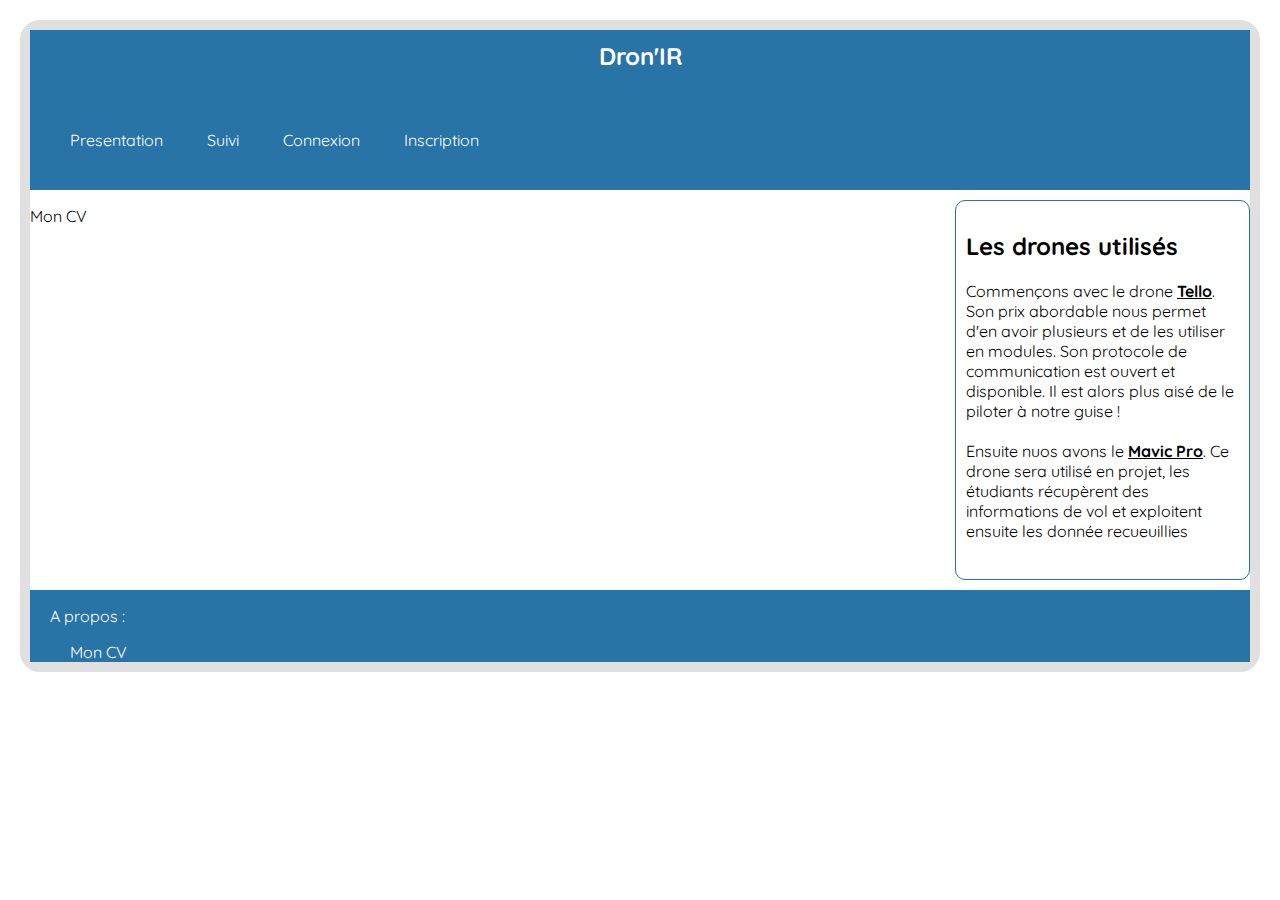
==== index.html @ 2466797d "Add files via upload" ====
<!DOCTYPE HTML>
<html>
  <head>
    <meta charset="utf-8">
    <title>Mon CV de geek</title>
    <link rel="preconnect" href="https://fonts.googleapis.com">
    <link rel="preconnect" href="https://fonts.gstatic.com" crossorigin>
    <link href="https://fonts.googleapis.com/css2?family=Quicksand:wght@300&display=swap" rel="stylesheet">
    <link rel="stylesheet" type="text/css" href="ossature_grille.css">
    <link rel="stylesheet" type="text/css" href="design.css">
  </head>
  <body>
    <header>
      <h1>Dron'IR</h1>
    </header>
    <nav>
      <a href="#">Presentation</a>
      <a href="#">Suivi</a>
      <a href="#">Connexion</a>
      <a href="#">Inscription</a>
    </nav>
    <aside>
      <h2>Les drones utilisés</h2>
      <p>Commençons avec le drone <a href="#">Tello</a>. Son prix
        abordable nous permet d'en avoir plusieurs
        et de les utiliser en modules. Son protocole
        de communication est ouvert et disponible.
        Il est alors plus aisé de le piloter à notre
        guise !<br>
        <br>
        Ensuite nuos avons le <a href="#">Mavic Pro</a>. Ce drone
        sera utilisé en projet, les étudiants
        récupèrent des informations de vol et
        exploitent ensuite les donnée recueuillies
      </p>
    </aside>
    <section>
      <p>Mon CV</p>
    </section>
    <footer>
      <p>A propos :</p>
      <a href="CV.html">Mon CV</a>
    </footer>
  </body>
</html>
---- ossature_grille.css ----
body {
  width: auto;
  height: auto;
  border: 10px solid #E0E0E0;
  border-radius: 20px;
  margin: 20px;
  display: grid;
  grid-template-areas : "head head"
  						          "nav nav"
                        "section aside"
                        "foot foot";
  grid-template-rows: 80px 80px 400px auto;
  grid-template-columns: auto 25%;
}

header {
	grid-area: head;
}

nav {
	grid-area: nav;
}

section {
  grid-area: section;
}

aside {
	grid-area: aside;
}

footer {
	grid-area: foot;
}

@media (max-width: 800px) {   /*Zone réservée pour les écrans inférieurs à 800px de large*/
  body {
    display: grid;
    grid-template-columns: 100%;
    grid-template-rows: 80px 1fr 400px 1fr;
    grid-template-areas: "head"
                         "nav"
                         "section"
                         "foot";
  }
  body aside {
    display: none;
  }
}
---- design.css ----
body {
  font-family: 'Quicksand', sans-serif;
}

header, nav, footer {
  background-color: #2874a6;
  color: white;
}

header h1 {
  margin-top: 0.7rem;
  margin-bottom: 0.7rem;
  padding-top: 0px;
  font-size: 1.5rem;
  text-transform: capitalize;
  text-align: center;
}

nav {
  padding: 20px 20px 0px 20px;
}

nav a {
  font-size: 1rem;
  color: white;
  margin: 0px;
  padding: 0px 20px 0px 20px;
  text-align: center;
  text-transform: capitalize;
  text-decoration: none;
}

nav a:hover {
  border-bottom: 2px solid white;
  transition-delay: 0.3s;
}

aside {
  margin: 10px 0px 10px 10px;
  padding: 10px;
  border: 1px solid #2874a6;
  border-radius: 10px;
}

aside a {
  font-size: 1rem;
  color: black;
  font-weight: bold;
  text-decoration: underline;
}

footer {
  padding: 0px 20px 0px 20px;
}

footer a {
  font-size: 1rem;
  color: white;
  margin: 0px;
  padding: 0px 20px 0px 20px;
  text-align: center;
  text-transform: capitalize;
  text-decoration: none;
}
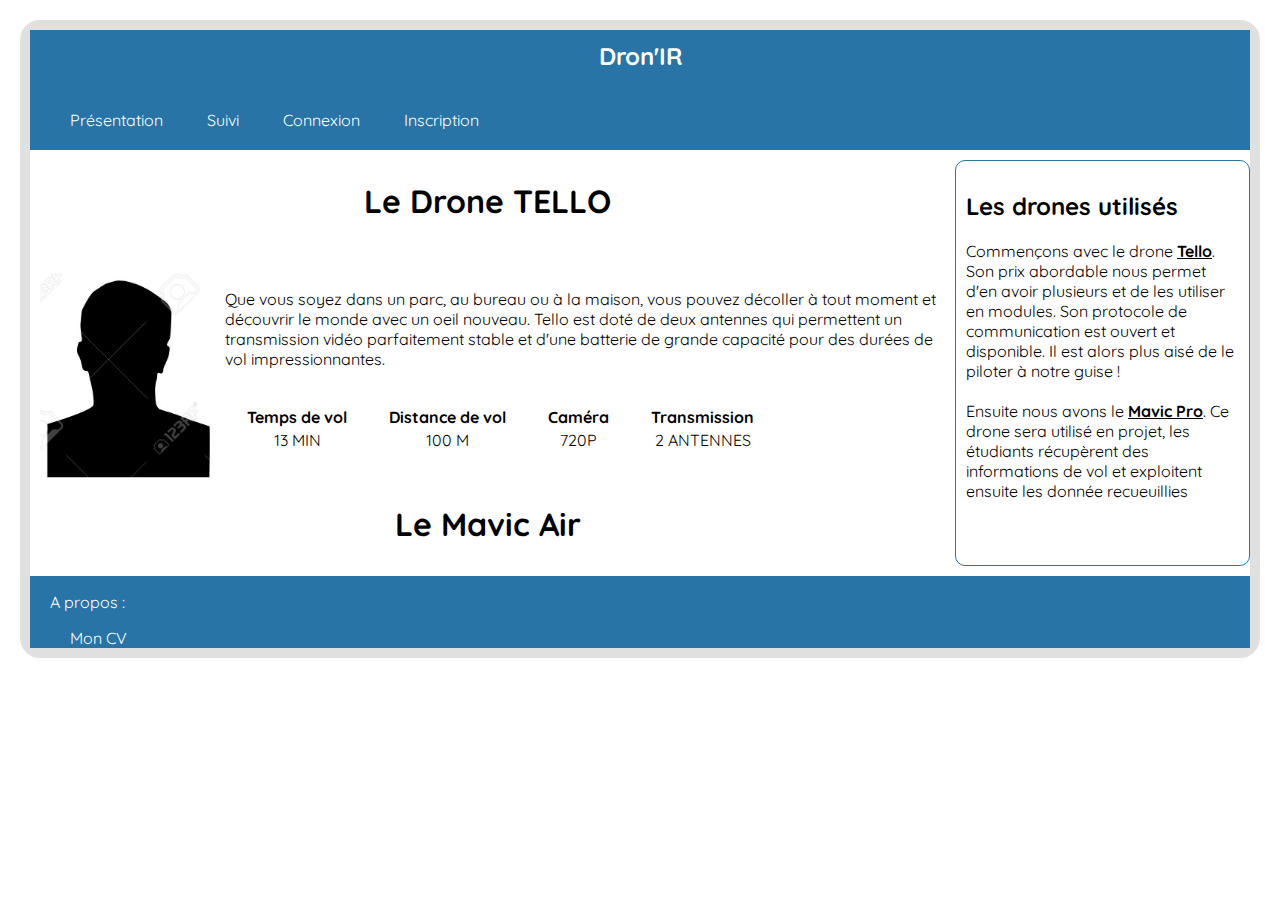
==== commit 59a042e5: "Add files via upload" ====
--- a/index.html
+++ b/index.html
@@ -9,14 +9,15 @@
     <link rel="stylesheet" type="text/css" href="ossature_grille.css">
     <link rel="stylesheet" type="text/css" href="design.css">
   </head>
+
   <body>
     <header>
       <h1>Dron'IR</h1>
     </header>
     <nav>
-      <a href="#">Presentation</a>
+      <a href="#">Présentation</a>
       <a href="#">Suivi</a>
-      <a href="#">Connexion</a>
+      <a href="formulaire_connexion.html">Connexion</a>
       <a href="#">Inscription</a>
     </nav>
     <aside>
@@ -28,14 +29,38 @@
         Il est alors plus aisé de le piloter à notre
         guise !<br>
         <br>
-        Ensuite nuos avons le <a href="#">Mavic Pro</a>. Ce drone
+        Ensuite nous avons le <a href="#">Mavic Pro</a>. Ce drone
         sera utilisé en projet, les étudiants
         récupèrent des informations de vol et
         exploitent ensuite les donnée recueuillies
       </p>
     </aside>
     <section>
-      <p>Mon CV</p>
+      <h1>Le drone TELLO</h1>
+      <br>
+      <img src="silhouette.jpg" alt="droneTello">
+      <p>Que vous soyez dans un parc, au bureau ou à la maison, vous pouvez décoller à tout
+        moment et découvrir le monde avec un oeil nouveau. Tello est doté de deux antennes
+        qui permettent un transmission vidéo parfaitement stable et d'une batterie de
+        grande capacité pour des durées de vol impressionnantes.
+      </p>
+      <br>
+      <table>
+        <tr>
+          <th>Temps de vol</th>
+          <th>Distance de vol</th>
+          <th>Caméra</th>
+          <th>Transmission</th>
+        </tr>
+        <tr>
+          <td>13 MIN</td>
+          <td>100 M</td>
+          <td>720P</td>
+          <td>2 ANTENNES</td>
+        </tr>
+      </table>
+      <br>
+      <h1>Le Mavic Air</h1>
     </section>
     <footer>
       <p>A propos :</p>
--- a/ossature_grille.css
+++ b/ossature_grille.css
@@ -1,16 +1,15 @@
 body {
-  width: auto;
-  height: auto;
   border: 10px solid #E0E0E0;
   border-radius: 20px;
   margin: 20px;
+  height: auto;
   display: grid;
   grid-template-areas : "head head"
   						          "nav nav"
                         "section aside"
                         "foot foot";
-  grid-template-rows: 80px 80px 400px auto;
-  grid-template-columns: auto 25%;
+  grid-template-rows: 80px 40px minmax(400px, auto) auto;
+  grid-template-columns: 1fr 25%;
 }
 
 header {
@@ -37,7 +36,7 @@
   body {
     display: grid;
     grid-template-columns: 100%;
-    grid-template-rows: 80px 1fr 400px 1fr;
+    grid-template-rows: 80px auto minmax(400px auto) auto;
     grid-template-areas: "head"
                          "nav"
                          "section"
--- a/design.css
+++ b/design.css
@@ -1,5 +1,6 @@
 body {
   font-family: 'Quicksand', sans-serif;
+  height: auto;
 }
 
 header, nav, footer {
@@ -17,14 +18,14 @@
 }
 
 nav {
-  padding: 20px 20px 0px 20px;
+  padding: 0 20px 0 20px;
 }
 
 nav a {
   font-size: 1rem;
   color: white;
   margin: 0px;
-  padding: 0px 20px 0px 20px;
+  padding: 0 20px 0 20px;
   text-align: center;
   text-transform: capitalize;
   text-decoration: none;
@@ -35,8 +36,28 @@
   transition-delay: 0.3s;
 }
 
+section h1 {
+  text-align: center;
+  padding: 10px;
+  text-transform: capitalize;
+}
+
+section table {
+  text-align: center;
+}
+
+section th {
+  padding: 0 20px 0 20px;
+}
+
+section img {
+  float: left;
+  padding: 0 10px 0 10px;
+  width: 175px;
+}
+
 aside {
-  margin: 10px 0px 10px 10px;
+  margin: 10px 0 10px 10px;
   padding: 10px;
   border: 1px solid #2874a6;
   border-radius: 10px;
@@ -50,14 +71,14 @@
 }
 
 footer {
-  padding: 0px 20px 0px 20px;
+  padding: 0 20px 0 20px;
 }
 
 footer a {
   font-size: 1rem;
   color: white;
   margin: 0px;
-  padding: 0px 20px 0px 20px;
+  padding: 0 20px 0 20px;
   text-align: center;
   text-transform: capitalize;
   text-decoration: none;
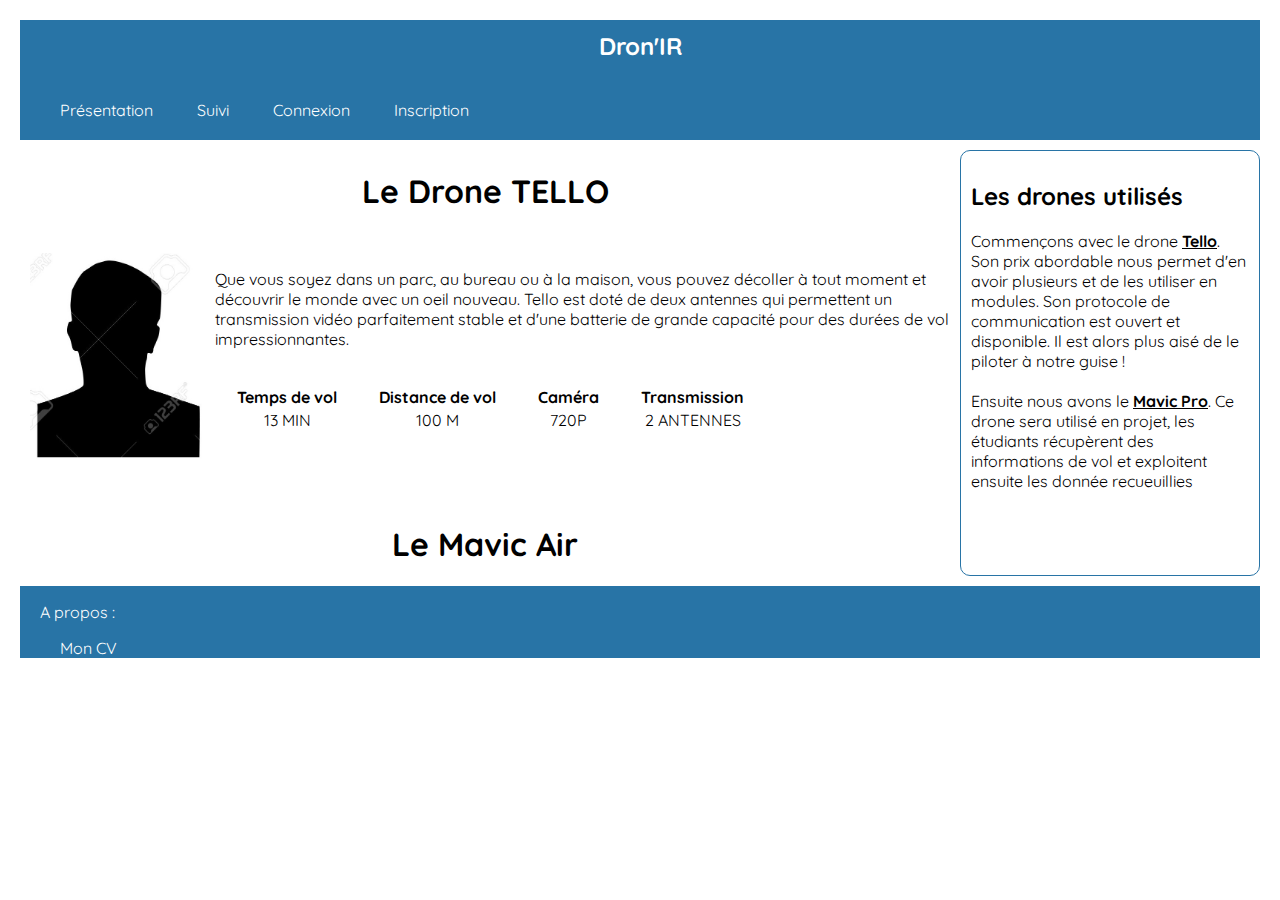
==== commit 624b7ed9: "Defi 8 - ajout du formulaire d'inscription" ====
--- a/index.html
+++ b/index.html
@@ -1,70 +1,70 @@
-<!DOCTYPE HTML>
-<html>
-  <head>
-    <meta charset="utf-8">
-    <title>Mon CV de geek</title>
-    <link rel="preconnect" href="https://fonts.googleapis.com">
-    <link rel="preconnect" href="https://fonts.gstatic.com" crossorigin>
-    <link href="https://fonts.googleapis.com/css2?family=Quicksand:wght@300&display=swap" rel="stylesheet">
-    <link rel="stylesheet" type="text/css" href="ossature_grille.css">
-    <link rel="stylesheet" type="text/css" href="design.css">
-  </head>
-
-  <body>
-    <header>
-      <h1>Dron'IR</h1>
-    </header>
-    <nav>
-      <a href="#">Présentation</a>
-      <a href="#">Suivi</a>
-      <a href="formulaire_connexion.html">Connexion</a>
-      <a href="#">Inscription</a>
-    </nav>
-    <aside>
-      <h2>Les drones utilisés</h2>
-      <p>Commençons avec le drone <a href="#">Tello</a>. Son prix
-        abordable nous permet d'en avoir plusieurs
-        et de les utiliser en modules. Son protocole
-        de communication est ouvert et disponible.
-        Il est alors plus aisé de le piloter à notre
-        guise !<br>
-        <br>
-        Ensuite nous avons le <a href="#">Mavic Pro</a>. Ce drone
-        sera utilisé en projet, les étudiants
-        récupèrent des informations de vol et
-        exploitent ensuite les donnée recueuillies
-      </p>
-    </aside>
-    <section>
-      <h1>Le drone TELLO</h1>
-      <br>
-      <img src="silhouette.jpg" alt="droneTello">
-      <p>Que vous soyez dans un parc, au bureau ou à la maison, vous pouvez décoller à tout
-        moment et découvrir le monde avec un oeil nouveau. Tello est doté de deux antennes
-        qui permettent un transmission vidéo parfaitement stable et d'une batterie de
-        grande capacité pour des durées de vol impressionnantes.
-      </p>
-      <br>
-      <table>
-        <tr>
-          <th>Temps de vol</th>
-          <th>Distance de vol</th>
-          <th>Caméra</th>
-          <th>Transmission</th>
-        </tr>
-        <tr>
-          <td>13 MIN</td>
-          <td>100 M</td>
-          <td>720P</td>
-          <td>2 ANTENNES</td>
-        </tr>
-      </table>
-      <br>
-      <h1>Le Mavic Air</h1>
-    </section>
-    <footer>
-      <p>A propos :</p>
-      <a href="CV.html">Mon CV</a>
-    </footer>
-  </body>
-</html>
+<!DOCTYPE HTML>
+<html>
+  <head>
+    <meta charset="utf-8">
+    <title>Mon CV de geek</title>
+    <link rel="preconnect" href="https://fonts.googleapis.com">
+    <link rel="preconnect" href="https://fonts.gstatic.com" crossorigin>
+    <link href="https://fonts.googleapis.com/css2?family=Quicksand:wght@300&display=swap" rel="stylesheet">
+    <link rel="stylesheet" type="text/css" href="ossature_grille.css">
+    <link rel="stylesheet" type="text/css" href="design.css">
+  </head>
+
+  <body>
+    <header>
+      <h1>Dron'IR</h1>
+    </header>
+    <nav>
+      <a href="#">Présentation</a>
+      <a href="#">Suivi</a>
+      <a href="formulaire_connexion.html">Connexion</a>
+      <a href="formulaire_inscription.html">Inscription</a>
+    </nav>
+    <aside>
+      <h2>Les drones utilisés</h2>
+      <p>Commençons avec le drone <a href="#">Tello</a>. Son prix
+        abordable nous permet d'en avoir plusieurs
+        et de les utiliser en modules. Son protocole
+        de communication est ouvert et disponible.
+        Il est alors plus aisé de le piloter à notre
+        guise !<br>
+        <br>
+        Ensuite nous avons le <a href="#">Mavic Pro</a>. Ce drone
+        sera utilisé en projet, les étudiants
+        récupèrent des informations de vol et
+        exploitent ensuite les donnée recueuillies
+      </p>
+    </aside>
+    <section>
+      <h1>Le drone TELLO</h1>
+      <br>
+      <img src="silhouette.jpg" alt="droneTello">
+      <p>Que vous soyez dans un parc, au bureau ou à la maison, vous pouvez décoller à tout
+        moment et découvrir le monde avec un oeil nouveau. Tello est doté de deux antennes
+        qui permettent un transmission vidéo parfaitement stable et d'une batterie de
+        grande capacité pour des durées de vol impressionnantes.
+      </p>
+      <br>
+      <table>
+        <tr>
+          <th>Temps de vol</th>
+          <th>Distance de vol</th>
+          <th>Caméra</th>
+          <th>Transmission</th>
+        </tr>
+        <tr>
+          <td>13 MIN</td>
+          <td>100 M</td>
+          <td>720P</td>
+          <td>2 ANTENNES</td>
+        </tr>
+      </table>
+      <br><br><br>
+      <h1>Le Mavic Air</h1>
+    </section>
+    <footer>
+      <p>A propos :</p>
+      <a href="CV.html">Mon CV</a>
+    </footer>
+  </body>
+</html>
--- a/ossature_grille.css
+++ b/ossature_grille.css
@@ -1,48 +1,48 @@
-body {
-  border: 10px solid #E0E0E0;
-  border-radius: 20px;
-  margin: 20px;
-  height: auto;
-  display: grid;
-  grid-template-areas : "head head"
-  						          "nav nav"
-                        "section aside"
-                        "foot foot";
-  grid-template-rows: 80px 40px minmax(400px, auto) auto;
-  grid-template-columns: 1fr 25%;
-}
-
-header {
-	grid-area: head;
-}
-
-nav {
-	grid-area: nav;
-}
-
-section {
-  grid-area: section;
-}
-
-aside {
-	grid-area: aside;
-}
-
-footer {
-	grid-area: foot;
-}
-
-@media (max-width: 800px) {   /*Zone réservée pour les écrans inférieurs à 800px de large*/
-  body {
-    display: grid;
-    grid-template-columns: 100%;
-    grid-template-rows: 80px auto minmax(400px auto) auto;
-    grid-template-areas: "head"
-                         "nav"
-                         "section"
-                         "foot";
-  }
-  body aside {
-    display: none;
-  }
-}
+body {
+  /*border: 10px solid #E0E0E0;
+  border-radius: 20px;*/
+  margin: 20px;
+  height: auto;
+  display: grid;
+  grid-template-areas : "head head"
+  						          "nav nav"
+                        "section aside"
+                        "foot foot";
+  grid-template-rows: 80px 40px minmax(400px, auto) auto;
+  grid-template-columns: 1fr 25%;
+}
+
+header {
+	grid-area: head;
+}
+
+nav {
+	grid-area: nav;
+}
+
+section {
+  grid-area: section;
+}
+
+aside {
+	grid-area: aside;
+}
+
+footer {
+	grid-area: foot;
+}
+
+@media (max-width: 800px) {   /*Zone réservée pour les écrans inférieurs à 800px de large*/
+  body {
+    display: grid;
+    grid-template-columns: 100%;
+    grid-template-rows: 80px auto minmax(400px auto) auto;
+    grid-template-areas: "head"
+                         "nav"
+                         "section"
+                         "foot";
+  }
+  body aside {
+    display: none;
+  }
+}
--- a/design.css
+++ b/design.css
@@ -1,85 +1,84 @@
-body {
-  font-family: 'Quicksand', sans-serif;
-  height: auto;
-}
-
-header, nav, footer {
-  background-color: #2874a6;
-  color: white;
-}
-
-header h1 {
-  margin-top: 0.7rem;
-  margin-bottom: 0.7rem;
-  padding-top: 0px;
-  font-size: 1.5rem;
-  text-transform: capitalize;
-  text-align: center;
-}
-
-nav {
-  padding: 0 20px 0 20px;
-}
-
-nav a {
-  font-size: 1rem;
-  color: white;
-  margin: 0px;
-  padding: 0 20px 0 20px;
-  text-align: center;
-  text-transform: capitalize;
-  text-decoration: none;
-}
-
-nav a:hover {
-  border-bottom: 2px solid white;
-  transition-delay: 0.3s;
-}
-
-section h1 {
-  text-align: center;
-  padding: 10px;
-  text-transform: capitalize;
-}
-
-section table {
-  text-align: center;
-}
-
-section th {
-  padding: 0 20px 0 20px;
-}
-
-section img {
-  float: left;
-  padding: 0 10px 0 10px;
-  width: 175px;
-}
-
-aside {
-  margin: 10px 0 10px 10px;
-  padding: 10px;
-  border: 1px solid #2874a6;
-  border-radius: 10px;
-}
-
-aside a {
-  font-size: 1rem;
-  color: black;
-  font-weight: bold;
-  text-decoration: underline;
-}
-
-footer {
-  padding: 0 20px 0 20px;
-}
-
-footer a {
-  font-size: 1rem;
-  color: white;
-  margin: 0px;
-  padding: 0 20px 0 20px;
-  text-align: center;
-  text-transform: capitalize;
-  text-decoration: none;
-}
+body {
+  font-family: 'Quicksand', sans-serif;
+  height: auto;
+}
+
+header, nav, footer {
+  background-color: #2874a6;
+  color: white;
+}
+
+header h1 {
+  margin-top: 0.7rem;
+  margin-bottom: 0.7rem;
+  padding-top: 0px;
+  font-size: 1.5rem;
+  text-transform: capitalize;
+  text-align: center;
+}
+
+nav {
+  padding: 0 20px 0 20px;
+}
+
+nav a {
+  font-size: 1rem;
+  color: white;
+  margin: 0px;
+  padding: 0 20px 0 20px;
+  text-align: center;
+  text-transform: capitalize;
+  text-decoration: none;
+}
+
+nav a:hover {
+  border-bottom: 2px solid white;
+  transition-delay: 0.2s;
+}
+
+section h1 {
+  text-align: center;
+  padding: 10px 0 0 0;
+  text-transform: capitalize;
+}
+
+section table {
+  text-align: center;
+}
+
+section th {
+  padding: 0 20px 0 20px;
+}
+
+section img {
+  float: left;
+  padding: 0 10px 0 10px;
+  width: 175px;
+}
+
+aside {
+  margin: 10px 0 10px 10px;
+  padding: 10px;
+  border: 1px solid #2874a6;
+  border-radius: 10px;
+}
+
+aside a {
+  font-size: 1rem;
+  color: black;
+  font-weight: bold;
+  text-decoration: underline;
+}
+
+footer {
+  padding: 0 20px 0 20px;
+}
+
+footer a {
+  font-size: 1rem;
+  color: white;
+  padding: 0 20px 0 20px;
+  text-align: center;
+  text-transform: capitalize;
+  text-decoration: none;
+}
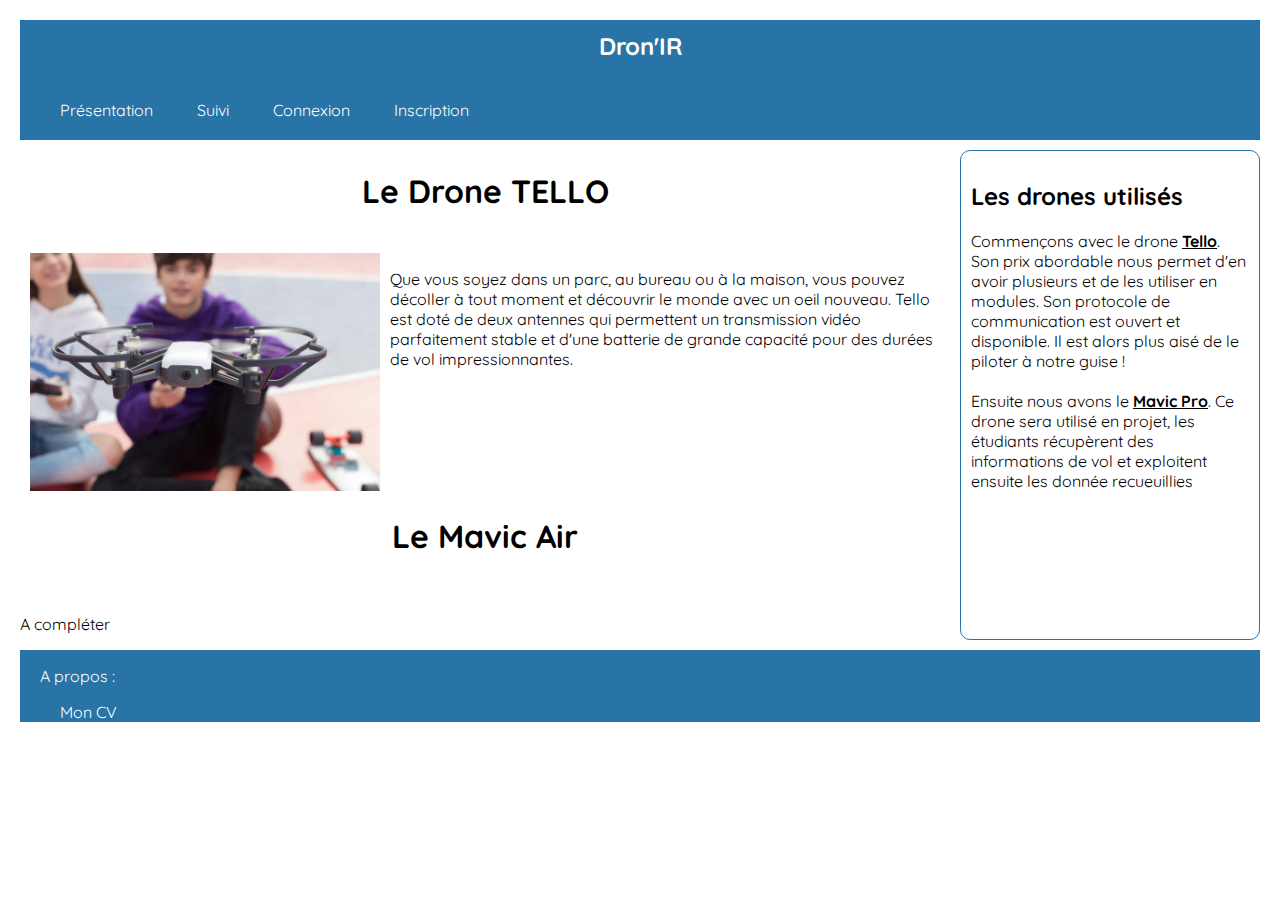
==== commit bf75e7f2: "Modif du tableau en grille" ====
--- a/index.html
+++ b/index.html
@@ -38,14 +38,18 @@
     <section>
       <h1>Le drone TELLO</h1>
       <br>
-      <img src="silhouette.jpg" alt="droneTello">
+      <img src="droneTello.jpg" alt="droneTello">
       <p>Que vous soyez dans un parc, au bureau ou à la maison, vous pouvez décoller à tout
         moment et découvrir le monde avec un oeil nouveau. Tello est doté de deux antennes
         qui permettent un transmission vidéo parfaitement stable et d'une batterie de
         grande capacité pour des durées de vol impressionnantes.
       </p>
-      <br>
-      <table>
+      <br><br>
+      <!--<div>
+        <p class="th">Temps de vol 10 M</p>
+        <p class="th">Distance de vol</p>
+      </div>-->
+      <!--<table>
         <tr>
           <th>Temps de vol</th>
           <th>Distance de vol</th>
@@ -58,9 +62,11 @@
           <td>720P</td>
           <td>2 ANTENNES</td>
         </tr>
-      </table>
+      </table>-->
       <br><br><br>
       <h1>Le Mavic Air</h1>
+      <br>
+      <p>A compléter</p>
     </section>
     <footer>
       <p>A propos :</p>
--- a/design.css
+++ b/design.css
@@ -36,6 +36,14 @@
   transition-delay: 0.2s;
 }
 
+/*section div {
+  display: grid;
+  grid-template-areas: "th th th th";
+  grid-template-columns: 50px 50px 50px 50px;
+  grid-template-rows: 10px;
+  grid-area: table;
+}*/
+
 section h1 {
   text-align: center;
   padding: 10px 0 0 0;
@@ -53,7 +61,7 @@
 section img {
   float: left;
   padding: 0 10px 0 10px;
-  width: 175px;
+  width: 350px;
 }
 
 aside {
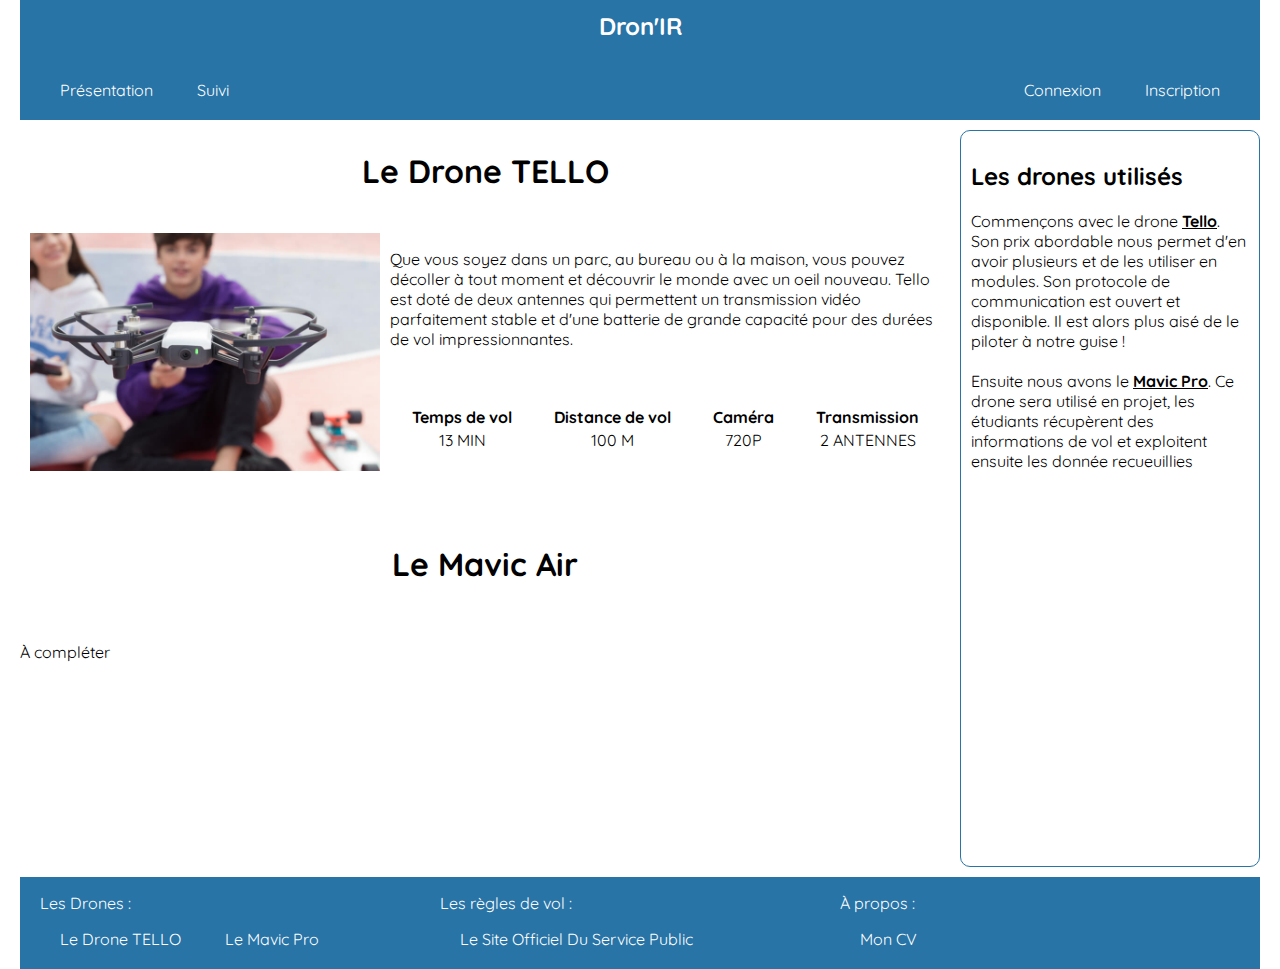
==== commit a292bc23: "Modif supp" ====
--- a/index.html
+++ b/index.html
@@ -17,8 +17,10 @@
     <nav>
       <a href="#">Présentation</a>
       <a href="#">Suivi</a>
-      <a href="formulaire_connexion.html">Connexion</a>
-      <a href="formulaire_inscription.html">Inscription</a>
+      <div id="formulaires">
+        <a href="formulaire_connexion.html">Connexion</a>
+        <a href="formulaire_inscription.html">Inscription</a>
+      </div>
     </nav>
     <aside>
       <h2>Les drones utilisés</h2>
@@ -45,11 +47,7 @@
         grande capacité pour des durées de vol impressionnantes.
       </p>
       <br><br>
-      <!--<div>
-        <p class="th">Temps de vol 10 M</p>
-        <p class="th">Distance de vol</p>
-      </div>-->
-      <!--<table>
+      <table>
         <tr>
           <th>Temps de vol</th>
           <th>Distance de vol</th>
@@ -62,15 +60,26 @@
           <td>720P</td>
           <td>2 ANTENNES</td>
         </tr>
-      </table>-->
+      </table>
       <br><br><br>
       <h1>Le Mavic Air</h1>
       <br>
-      <p>A compléter</p>
+      <p>À compléter</p>
     </section>
     <footer>
-      <p>A propos :</p>
-      <a href="CV.html">Mon CV</a>
+      <div id="liens1">
+        <p>Les Drones :</p>
+        <a href="#">Le drone TELLO</a>
+        <a href="#">Le Mavic Pro</a>
+      </div>
+      <div id="liens2">
+        <p>Les règles de vol :</p>
+        <a href="#">Le site officiel du service public</a>
+      </div>
+      <div id="liens3">
+        <p>À propos :</p>
+        <a href="CV.html">Mon CV</a>
+      </div>
     </footer>
   </body>
 </html>
--- a/ossature_grille.css
+++ b/ossature_grille.css
@@ -1,17 +1,19 @@
+/* Modification du body */
 body {
   /*border: 10px solid #E0E0E0;
   border-radius: 20px;*/
-  margin: 20px;
+  margin: 0 20px 0 20px;
   height: auto;
   display: grid;
   grid-template-areas : "head head"
   						          "nav nav"
                         "section aside"
                         "foot foot";
-  grid-template-rows: 80px 40px minmax(400px, auto) auto;
+  grid-template-rows: 80px 40px minmax(757px, auto) auto;
   grid-template-columns: 1fr 25%;
 }
 
+/* Attribution des zones */
 header {
 	grid-area: head;
 }
@@ -32,7 +34,8 @@
 	grid-area: foot;
 }
 
-@media (max-width: 800px) {   /*Zone réservée pour les écrans inférieurs à 800px de large*/
+/* Zone réservée pour les écrans inférieurs à 800px de large */
+@media (max-width: 800px) {
   body {
     display: grid;
     grid-template-columns: 100%;
@@ -42,7 +45,8 @@
                          "section"
                          "foot";
   }
-  body aside {
+  /* Ne pas afficher aside et nav */
+  body aside, nav {
     display: none;
   }
 }
--- a/design.css
+++ b/design.css
@@ -1,8 +1,10 @@
+/* Modification du body */
 body {
   font-family: 'Quicksand', sans-serif;
   height: auto;
 }
 
+/* Modification du header */
 header, nav, footer {
   background-color: #2874a6;
   color: white;
@@ -17,6 +19,7 @@
   text-align: center;
 }
 
+/* Modification de la barre de nav */
 nav {
   padding: 0 20px 0 20px;
 }
@@ -24,7 +27,6 @@
 nav a {
   font-size: 1rem;
   color: white;
-  margin: 0px;
   padding: 0 20px 0 20px;
   text-align: center;
   text-transform: capitalize;
@@ -36,14 +38,12 @@
   transition-delay: 0.2s;
 }
 
-/*section div {
-  display: grid;
-  grid-template-areas: "th th th th";
-  grid-template-columns: 50px 50px 50px 50px;
-  grid-template-rows: 10px;
-  grid-area: table;
-}*/
+/* Liens Connexion et Inscription à droite de l'écran */
+#formulaires {
+  float: right;
+}
 
+/* Modification de la section */
 section h1 {
   text-align: center;
   padding: 10px 0 0 0;
@@ -64,6 +64,7 @@
   width: 350px;
 }
 
+/* Modification du aside */
 aside {
   margin: 10px 0 10px 10px;
   padding: 10px;
@@ -78,8 +79,11 @@
   text-decoration: underline;
 }
 
+/* Modification du footer */
 footer {
-  padding: 0 20px 0 20px;
+  padding: 0 20px 20px 20px;
+  display: grid;
+  grid-template-columns: 1fr 1fr 1fr;
 }
 
 footer a {
@@ -90,3 +94,8 @@
   text-transform: capitalize;
   text-decoration: none;
 }
+
+footer a:hover {
+  border-bottom: 2px solid white;
+  transition-delay: 0.2s;
+}
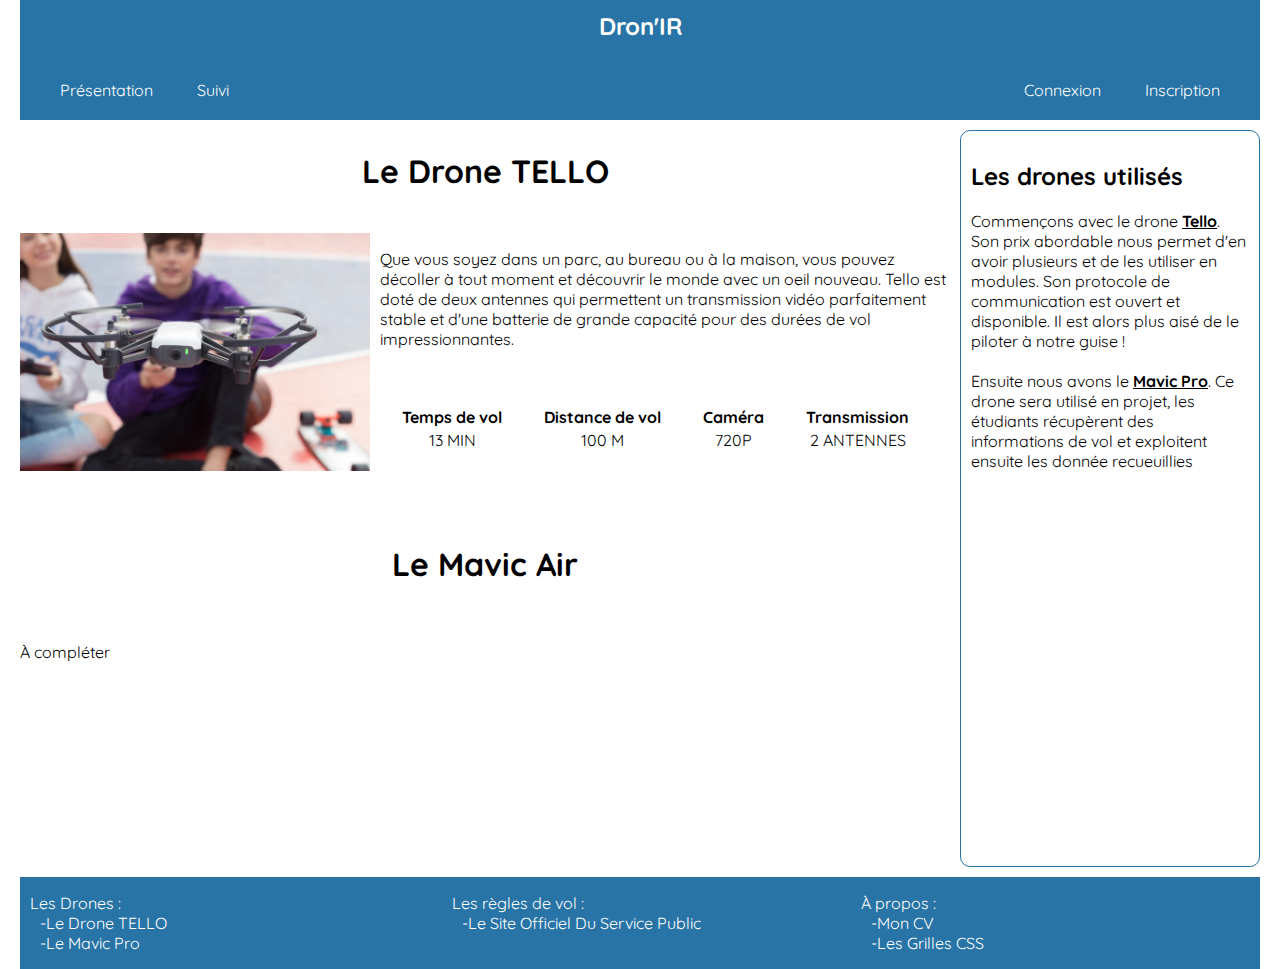
==== commit e9421d93: "Site Final" ====
--- a/index.html
+++ b/index.html
@@ -12,6 +12,7 @@
 
   <body>
     <header>
+      <img src="hamburger_icone.png" alt="hamburger_icone">
       <h1>Dron'IR</h1>
     </header>
     <nav>
@@ -24,14 +25,14 @@
     </nav>
     <aside>
       <h2>Les drones utilisés</h2>
-      <p>Commençons avec le drone <a href="#">Tello</a>. Son prix
+      <p>Commençons avec le drone <a href="https://www.ryzerobotics.com/fr/tello">Tello</a>. Son prix
         abordable nous permet d'en avoir plusieurs
         et de les utiliser en modules. Son protocole
         de communication est ouvert et disponible.
         Il est alors plus aisé de le piloter à notre
         guise !<br>
         <br>
-        Ensuite nous avons le <a href="#">Mavic Pro</a>. Ce drone
+        Ensuite nous avons le <a href="https://www.dji.com/fr/mavic">Mavic Pro</a>. Ce drone
         sera utilisé en projet, les étudiants
         récupèrent des informations de vol et
         exploitent ensuite les donnée recueuillies
@@ -68,17 +69,19 @@
     </section>
     <footer>
       <div id="liens1">
-        <p>Les Drones :</p>
-        <a href="#">Le drone TELLO</a>
-        <a href="#">Le Mavic Pro</a>
-      </div>
-      <div id="liens2">
-        <p>Les règles de vol :</p>
-        <a href="#">Le site officiel du service public</a>
-      </div>
-      <div id="liens3">
-        <p>À propos :</p>
-        <a href="CV.html">Mon CV</a>
+        <p>Les Drones : <br>
+          <a href="https://www.ryzerobotics.com/fr/tello">-Le drone TELLO</a>
+          <br>
+          <a href="https://www.dji.com/fr/mavic">-Le Mavic Pro</a>
+        </p>
+        <p>Les règles de vol :<br>
+          <a href="https://www.service-public.fr/particuliers/vosdroits/F34630">-Le site officiel du service public</a>
+        </p>
+        <p>À propos :<br>
+        <a href="CV.html">-Mon CV</a>
+        <br>
+        <a href="#https://www.w3schools.com/css/css_grid.asp">-Les Grilles CSS</a>
+        </p>
       </div>
     </footer>
   </body>
--- a/ossature_grille.css
+++ b/ossature_grille.css
@@ -16,6 +16,10 @@
 /* Attribution des zones */
 header {
 	grid-area: head;
+}
+
+header img {
+  display: none;
 }
 
 nav {
@@ -49,4 +53,12 @@
   body aside, nav {
     display: none;
   }
+
+  header img {
+    display: inherit;
+  }
+
+  nav {
+    float: left;
+  }
 }
--- a/design.css
+++ b/design.css
@@ -17,6 +17,12 @@
   font-size: 1.5rem;
   text-transform: capitalize;
   text-align: center;
+}
+
+header img {
+  float: right;
+  height: 60px;
+  width: 60px;
 }
 
 /* Modification de la barre de nav */
@@ -60,7 +66,7 @@
 
 section img {
   float: left;
-  padding: 0 10px 0 10px;
+  padding: 0 10px 0 0;
   width: 350px;
 }
 
@@ -80,22 +86,29 @@
 }
 
 /* Modification du footer */
-footer {
-  padding: 0 20px 20px 20px;
+footer div {
   display: grid;
-  grid-template-columns: 1fr 1fr 1fr;
+  grid-template-columns: 1fr 33% 33%;
+  width: 100%;
+  padding-left: 10px;
 }
 
 footer a {
   font-size: 1rem;
   color: white;
-  padding: 0 20px 0 20px;
   text-align: center;
   text-transform: capitalize;
   text-decoration: none;
+  margin-left: 10px;
 }
 
 footer a:hover {
   border-bottom: 2px solid white;
   transition-delay: 0.2s;
 }
+
+@media (max-width: 800px) {
+  section img {
+    width: 100%;
+  }
+}
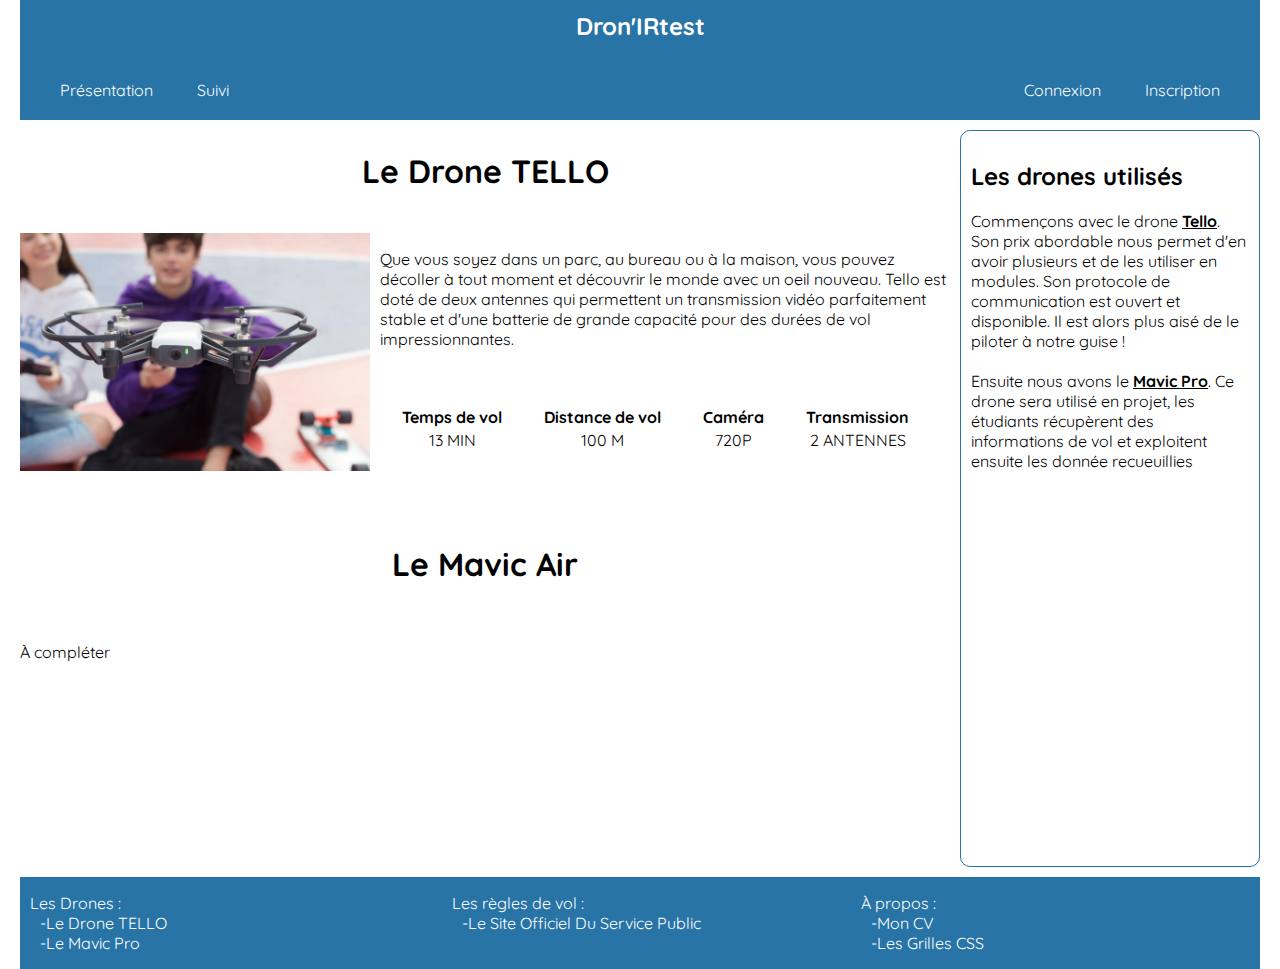
==== commit 11e2a17f: "Test maison" ====
--- a/index.html
+++ b/index.html
@@ -13,7 +13,7 @@
   <body>
     <header>
       <img src="hamburger_icone.png" alt="hamburger_icone">
-      <h1>Dron'IR</h1>
+      <h1>Dron'IRtest</h1>
     </header>
     <nav>
       <a href="#">Présentation</a>
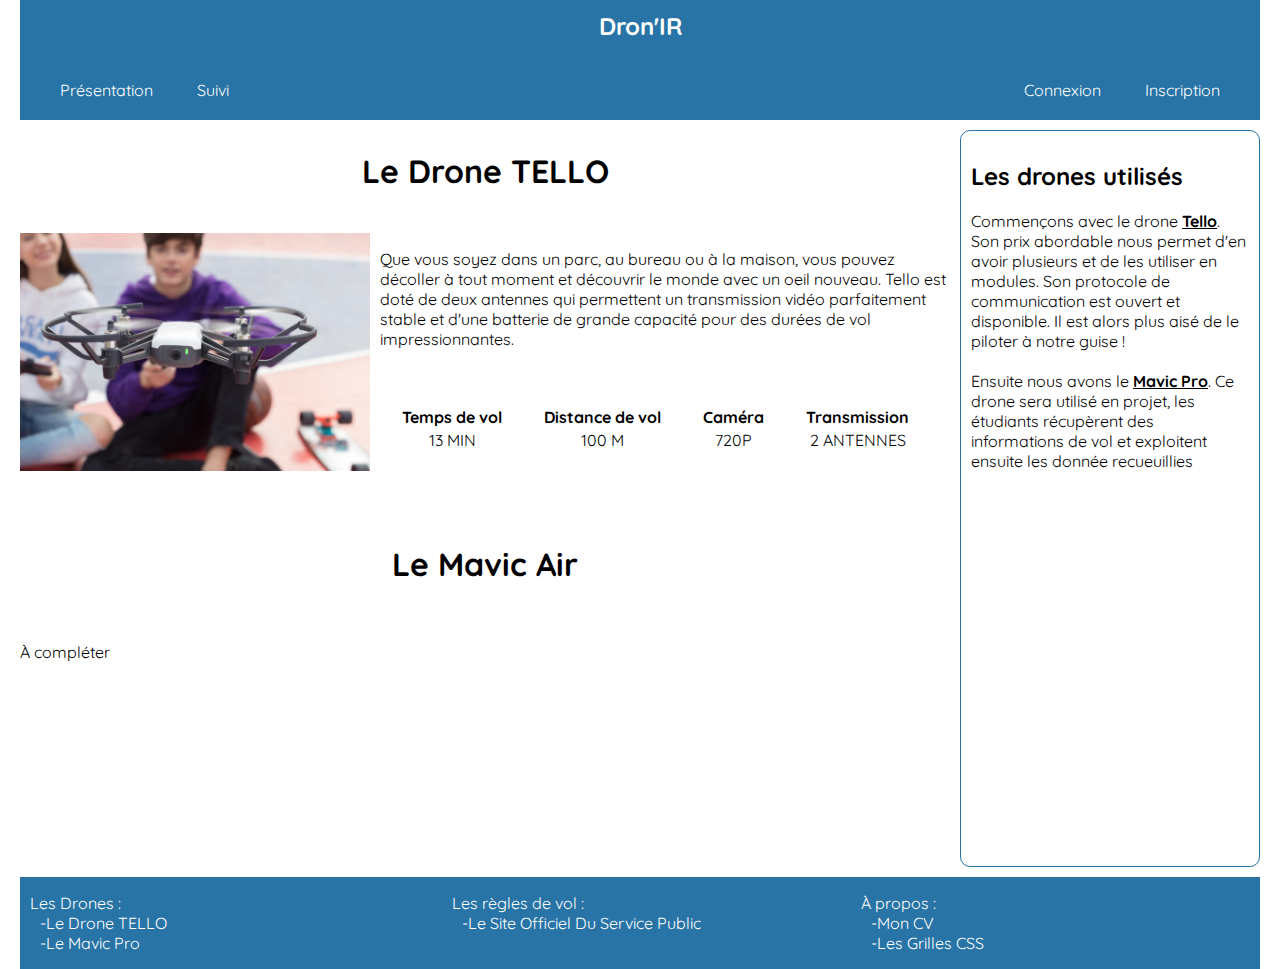
==== commit 06eace46: "Test maison" ====
--- a/index.html
+++ b/index.html
@@ -13,7 +13,7 @@
   <body>
     <header>
       <img src="hamburger_icone.png" alt="hamburger_icone">
-      <h1>Dron'IRtest</h1>
+      <h1>Dron'IR</h1>
     </header>
     <nav>
       <a href="#">Présentation</a>
